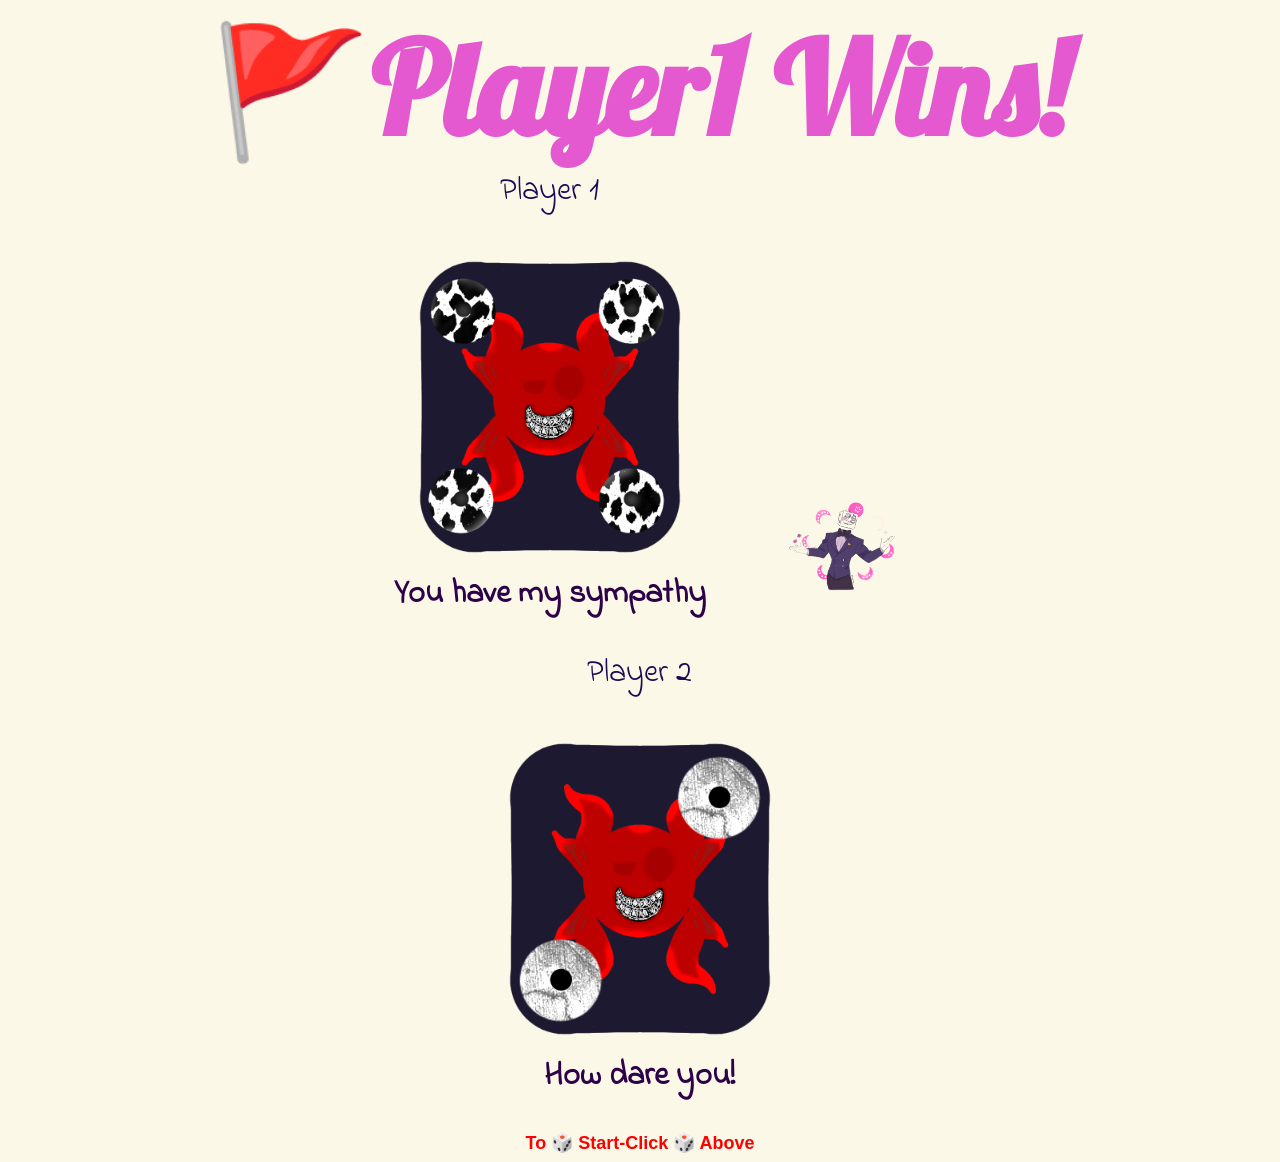
==== dicee.html @ 067b119f "Add files initial Dice" ====
<!DOCTYPE html>
<html lang="en" dir="ltr">
  <head>
    <meta charset="utf-8">
    <meta name="viewport" content="width=480">
    <title>Dicee</title>
    <link rel="stylesheet" href="styles.css">
    <link href="https://fonts.googleapis.com/css?family=Indie+Flower|Lobster" rel="stylesheet">

  </head>
  <body>
    <!-- <h1 class="small">Refresh Me</h1> -->
    <div class="container">
      
      <h1 class="">Refresh Me</h1>

      <div class="dice">
        <p>Player 1</p>
        <img class="img1" src="images/dice6.png">
        <p class="p1">Player 1</p>
      </div>
      <button class="roll" onClick="window.location.reload();"><img src="images/roll.png" alt=""></button>

      <div class="dice">
        <p>Player 2</p>
        <img class="img2" src="images/dice6.png">
        <p class="p2">Player 2</p>
      </div>
      <footer>
        <script src="index.js"></script>
        To 🎲 Start-Click 🎲 Above
      </footer>
    </div>


  </body>

  
</html>
---- styles.css ----
.container {
  width: 70%;
  margin: auto;
  text-align: center;
}

.dice {
  text-align: center;
  display: inline-block;

}

body {
  background-color: #FCF8E8;
}
.small{
  display: none;
}
.roll{
  background-color: rgba(163, 152, 178, 0);
  cursor: pointer;
  width: 20%;
  height: 60%;
  border: none;
}

h1 {
  margin: 0;
  font-family: 'Lobster', cursive;
  font-size: 8rem;
  color: #e459cf;
}

p {
  margin-top: 0;
  font-size: 2rem;
  color: #1b0a57;
  font-family: 'Indie Flower', cursive;
}

.p1, .p2{
  color: #2E0249;
  font-weight: bolder;
}

img {
  width: 80%;
}


footer {
  color: #fd0000;
  text-align: center;
  /* font-family: 'Indie Flower', cursive; */
  font-family: sans-serif;
font-weight: bold;
font-size: large;

}

@media (max-width: 430px) {
  .small{
    display: inline;
    color: #1b0a57;
  }
  .big{
    display: none;
  }
}
/* @media (max-hight: 940px) {
  .small{
    display: inline;
  }
} */
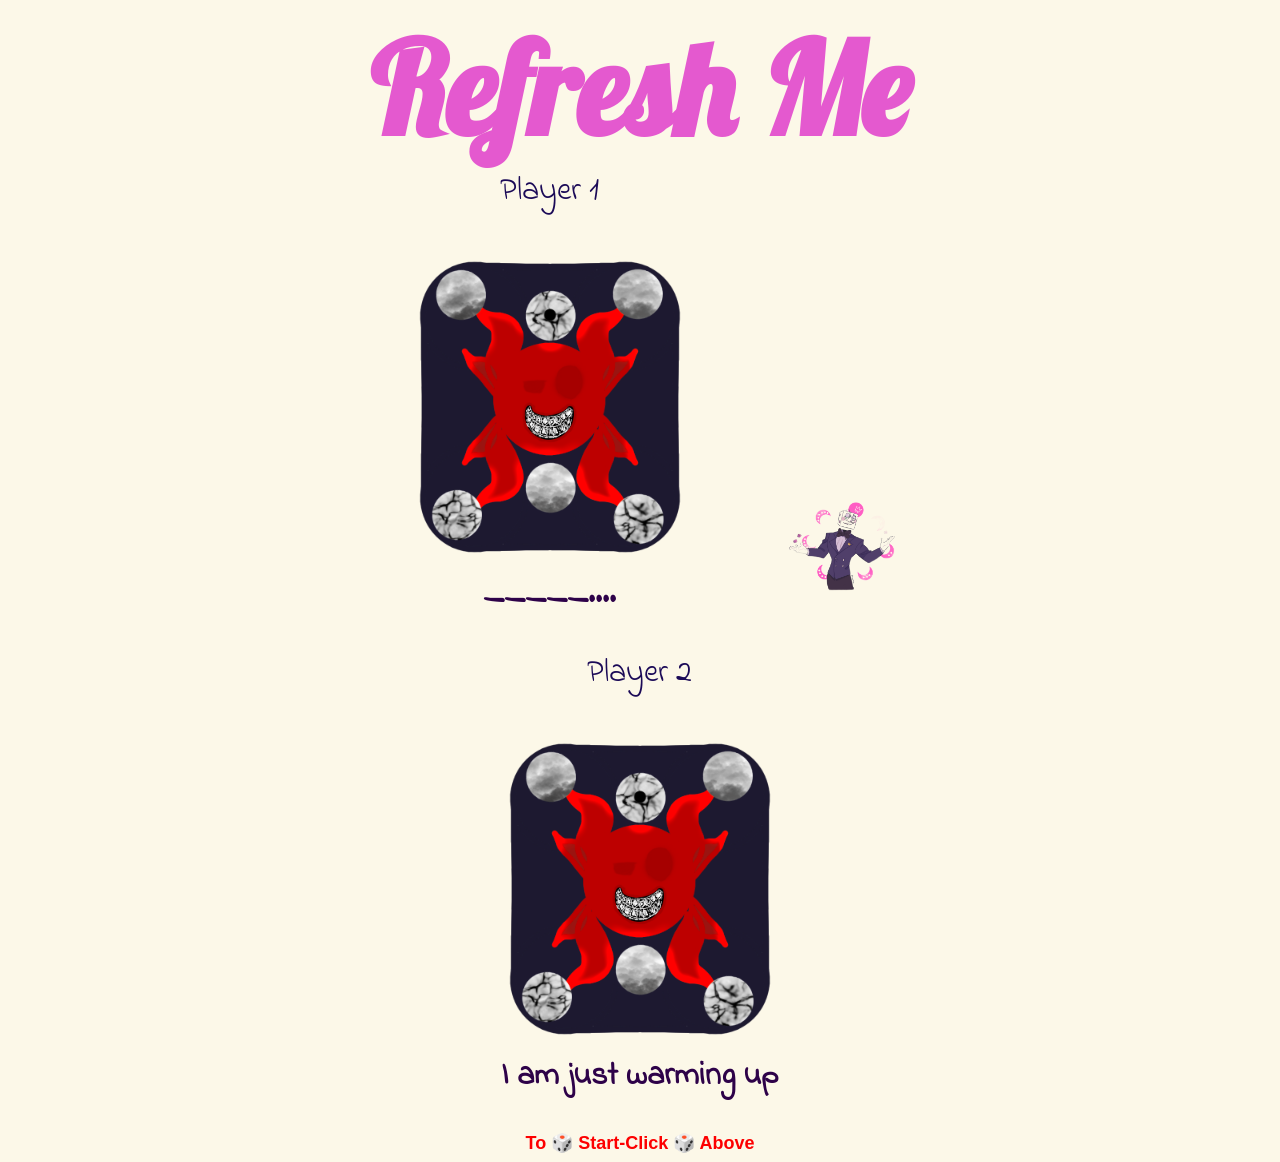
==== commit a1f73f8c: "Add files initial Dice" ====
--- a/dicee.html
+++ b/dicee.html
@@ -4,7 +4,7 @@
     <meta charset="utf-8">
     <meta name="viewport" content="width=480">
     <title>Dicee</title>
-    <link rel="stylesheet" href="styles.css">
+    <link rel="stylesheet" href="css/styles.css">
     <link href="https://fonts.googleapis.com/css?family=Indie+Flower|Lobster" rel="stylesheet">
 
   </head>
@@ -27,7 +27,7 @@
         <p class="p2">Player 2</p>
       </div>
       <footer>
-        <script src="index.js"></script>
+        <script src="js/index.js"></script>
         To 🎲 Start-Click 🎲 Above
       </footer>
     </div>
--- a/css/styles.css
+++ b/css/styles.css
@@ -0,0 +1,74 @@
+.container {
+  width: 70%;
+  margin: auto;
+  text-align: center;
+}
+
+.dice {
+  text-align: center;
+  display: inline-block;
+
+}
+
+body {
+  background-color: #FCF8E8;
+}
+.small{
+  display: none;
+}
+.roll{
+  background-color: rgba(163, 152, 178, 0);
+  cursor: pointer;
+  width: 20%;
+  height: 60%;
+  border: none;
+}
+
+h1 {
+  margin: 0;
+  font-family: 'Lobster', cursive;
+  font-size: 8rem;
+  color: #e459cf;
+}
+
+p {
+  margin-top: 0;
+  font-size: 2rem;
+  color: #1b0a57;
+  font-family: 'Indie Flower', cursive;
+}
+
+.p1, .p2{
+  color: #2E0249;
+  font-weight: bolder;
+}
+
+img {
+  width: 80%;
+}
+
+
+footer {
+  color: #fd0000;
+  text-align: center;
+  /* font-family: 'Indie Flower', cursive; */
+  font-family: sans-serif;
+font-weight: bold;
+font-size: large;
+
+}
+
+@media (max-width: 430px) {
+  .small{
+    display: inline;
+    color: #1b0a57;
+  }
+  .big{
+    display: none;
+  }
+}
+/* @media (max-hight: 940px) {
+  .small{
+    display: inline;
+  }
+} */
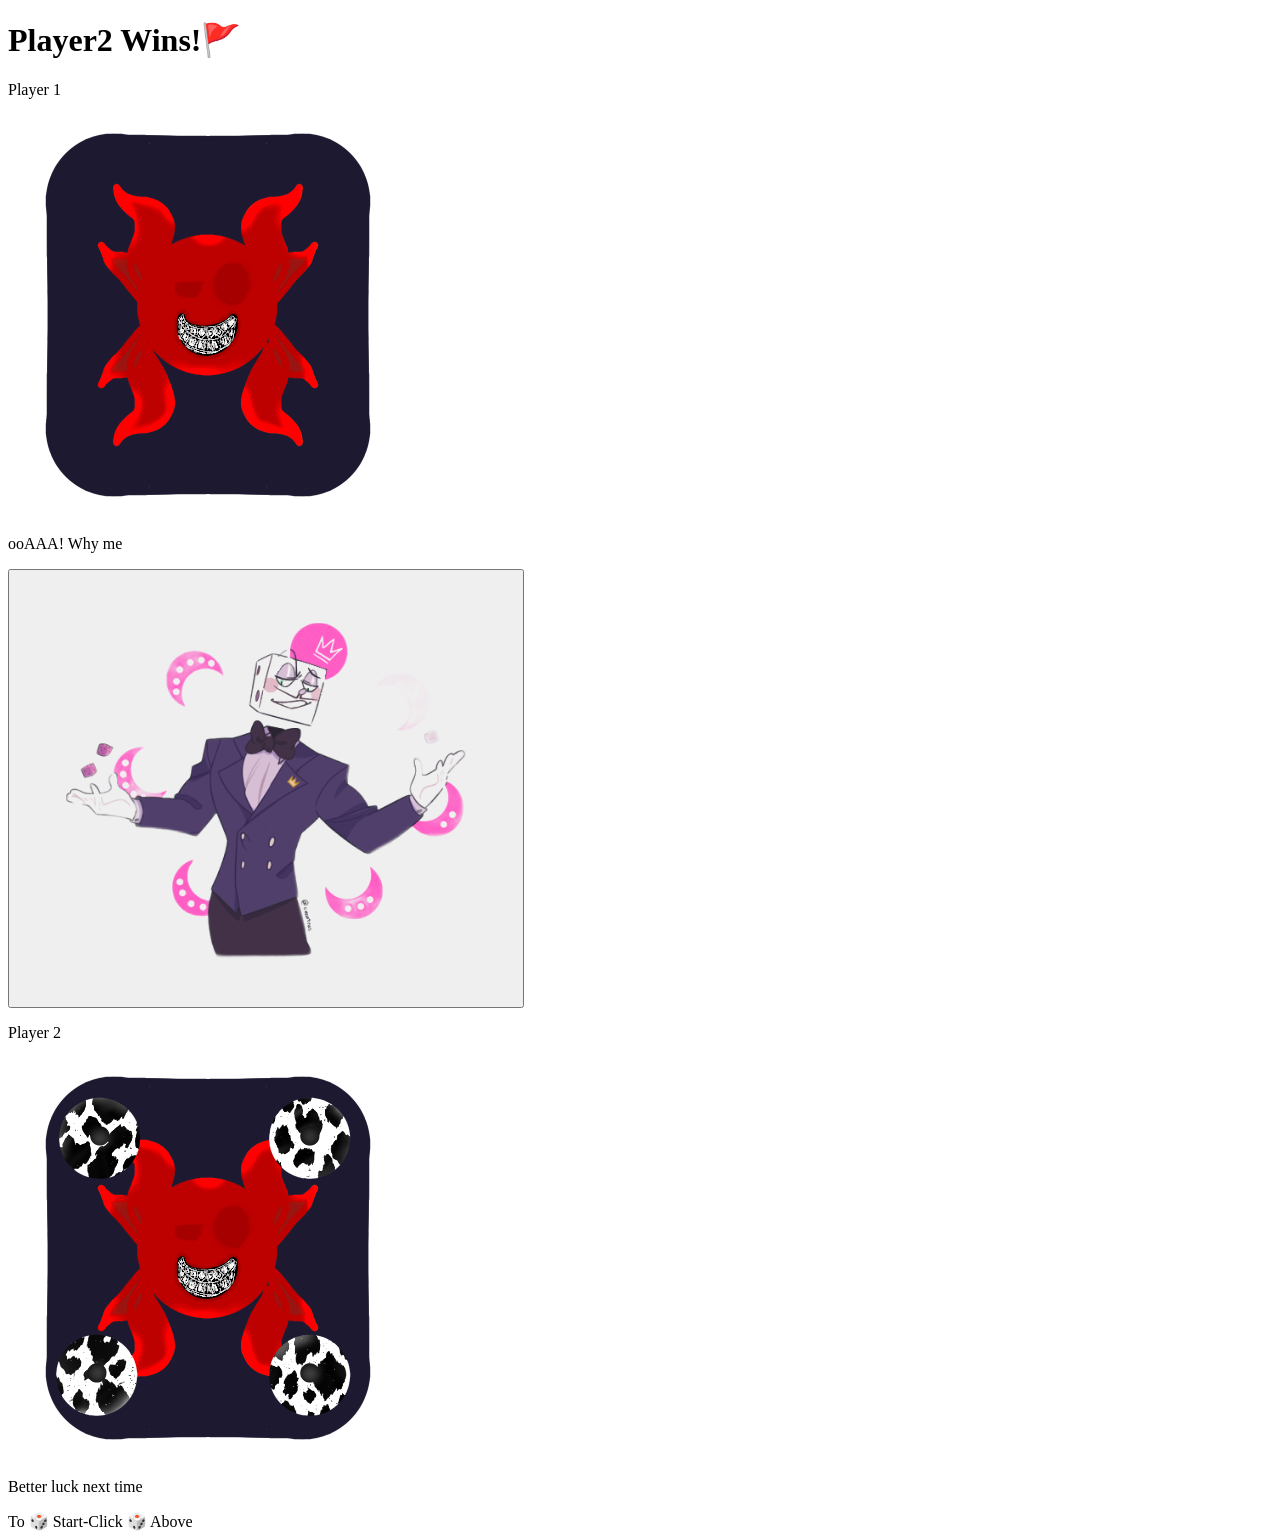
==== commit 61cfe009: "Update dicee.html" ====
--- a/dicee.html
+++ b/dicee.html
@@ -4,7 +4,7 @@
     <meta charset="utf-8">
     <meta name="viewport" content="width=480">
     <title>Dicee</title>
-    <link rel="stylesheet" href="css/styles.css">
+    <link rel="stylesheet" href="css/style.css">
     <link href="https://fonts.googleapis.com/css?family=Indie+Flower|Lobster" rel="stylesheet">
 
   </head>
